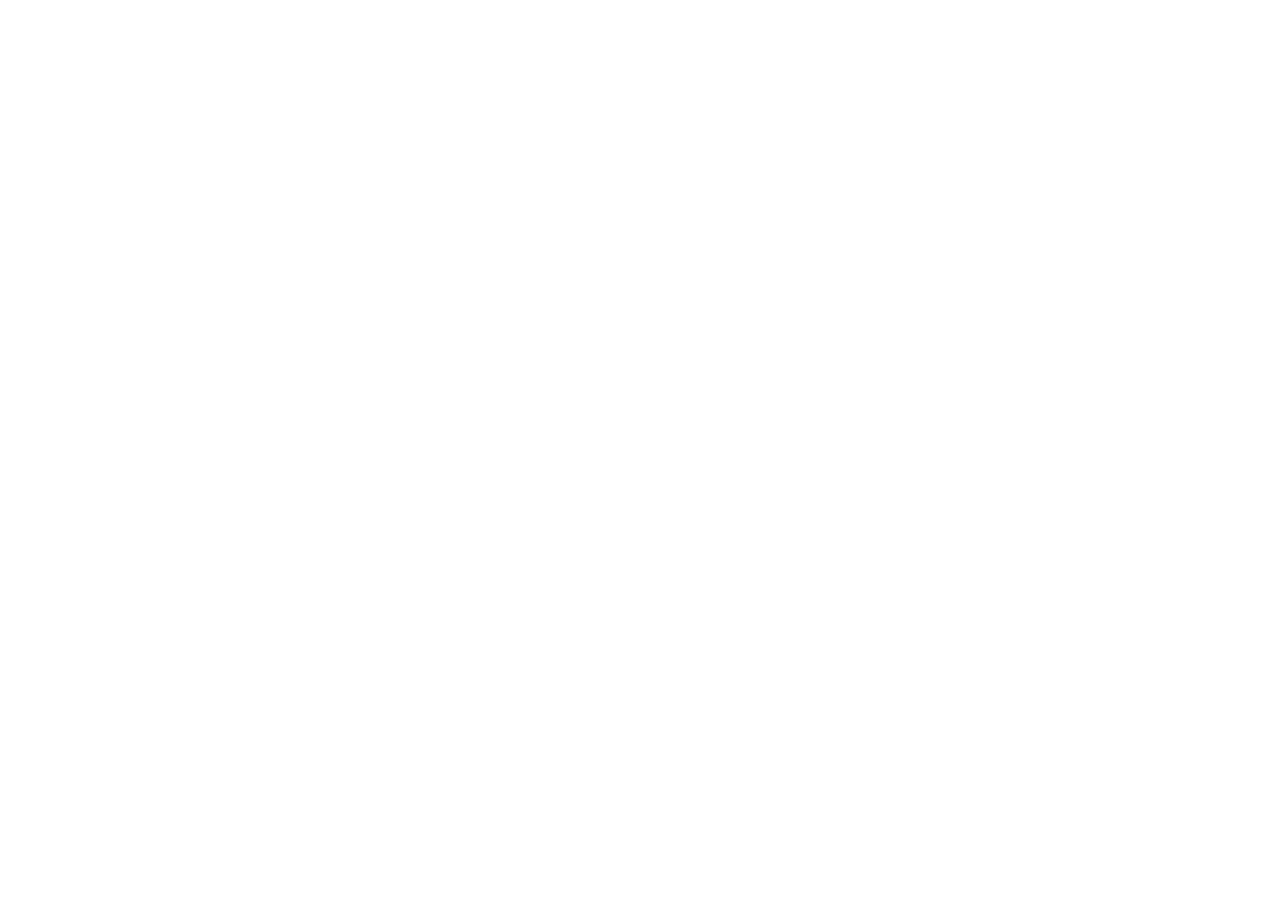
==== techPro/index.html @ 7f4f480a "Añadiendo globlales techPro" ====
<!DOCTYPE html>
<html lang="en">
  <head>
    <meta charset="UTF-8" />
    <meta name="viewport" content="width=device-width, initial-scale=1.0" />
    <link rel="preconnect" href="https://fonts.googleapis.com" />
    <link rel="preconnect" href="https://fonts.gstatic.com" crossorigin />
    <link
      href="https://fonts.googleapis.com/css2?family=Lato:wght@400;900&family=Roboto:wght@400;700;900&display=swap"
      rel="stylesheet"
    />
    <link rel="stylesheet" href="css/normalize.css" />
    <link rel="stylesheet" href="css/style.css" />
    <title>TechPRO Audifonos</title>
  </head>
  <body></body>
</html>
---- techPro/css/style.css ----
:root {
  --primario: #1073ba;
  --secundario: #00da55;
  --gris: #3b3b3b;
  --blanco: #ffffff;
  --negro: #1f1e1e;
  --grisClaro: #e1e1e1;

  --separacion: 5rem;

  --fuentePrincipal: "Roboto", sans-serif;
  --fuenteSecundaria: "Lato", sans-serif;
}

html {
  box-sizing: border-box;
  font-size: 62.5%;
}

*,
*::before,
*::after {
  box-sizing: inherit;
}

body {
  font-family: var(--fuentePrincipal);
  font-family: 1.6rem;
  line-height: 1.5;
}

/** Globales **/
.contenenor {
  max-width: 120rem;
  width: 90%;
  margin-inline: auto;
}

h1,
h2,
h3 {
  font-weight: 900;
  font-family: var(--fuenteSecundaria);
  margin: calc(var(--separacion) / 2) 0;
}

h1 {
  font-size: 4rem;
}

h2 {
  font-family: 3.6rem;
}

h3 {
  font-size: 2.8rem;
}

img {
  max-width: 100%;
  display: block;
}

/** Utilidades **/
.text-center {
  text-align: center;
}
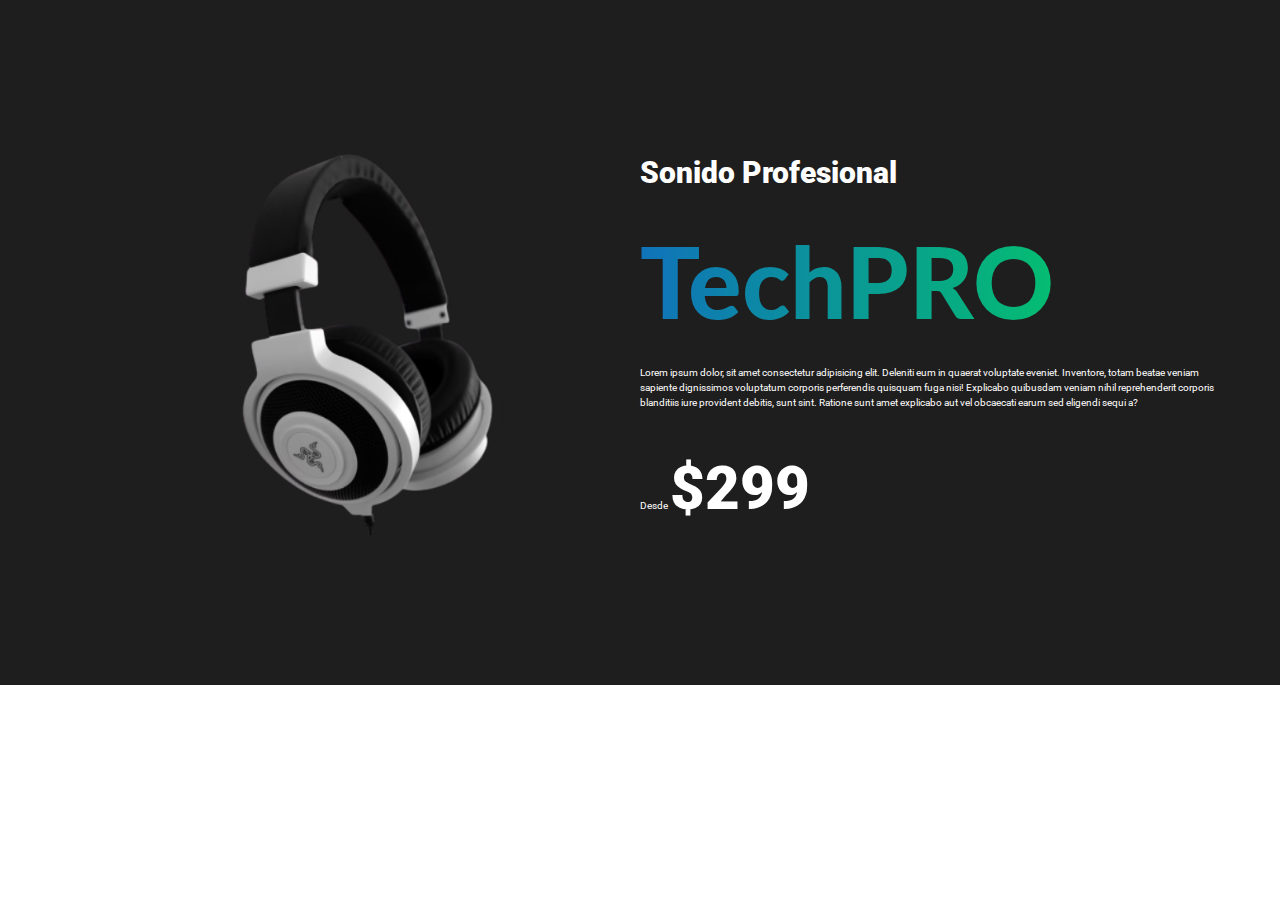
==== commit 0074837b: "feat: header finalizado" ====
--- a/techPro/index.html
+++ b/techPro/index.html
@@ -13,5 +13,36 @@
     <link rel="stylesheet" href="css/style.css" />
     <title>TechPRO Audifonos</title>
   </head>
-  <body></body>
+  <body>
+    <header class="header">
+      <div class="contenedor contenido-header">
+        <div class="imagen-header">
+          <picture>
+            <source srcset="./img/header.avif" type="image/avif" />
+            <source srcset="./img/header.webp" type="image/webp" />
+            <img
+              loading="lazy"
+              src="./img/header.png"
+              with="500"
+              alt="Imagen Header"
+            />
+          </picture>
+        </div>
+        <!-- .imagen-header -->
+        <div class="texto-header">
+          <p class="tagline-producto">Sonido Profesional</p>
+          <h1 class="nombre-producto degradado-verde">TechPRO</h1>
+          <p class="descripcion">
+            Lorem ipsum dolor, sit amet consectetur adipisicing elit. Deleniti
+            eum in quaerat voluptate eveniet. Inventore, totam beatae veniam
+            sapiente dignissimos voluptatum corporis perferendis quisquam fuga
+            nisi! Explicabo quibusdam veniam nihil reprehenderit corporis
+            blanditiis iure provident debitis, sunt sint. Ratione sunt amet
+            explicabo aut vel obcaecati earum sed eligendi sequi a?
+          </p>
+          <p class="precio-producto">Desde <span>$299</span></p>
+        </div>
+      </div>
+    </header>
+  </body>
 </html>
--- a/techPro/css/style.css
+++ b/techPro/css/style.css
@@ -30,7 +30,7 @@
 }
 
 /** Globales **/
-.contenenor {
+.contenedor {
   max-width: 120rem;
   width: 90%;
   margin-inline: auto;
@@ -64,4 +64,76 @@
 /** Utilidades **/
 .text-center {
   text-align: center;
-}+}
+
+/** Degradados **/
+.degradado-verde {
+  color: transparent;
+  background: linear-gradient(
+    to right,
+    var(--primario) 0%,
+    var(--secundario) 100%
+  );
+  -webkit-background-clip: text; /* Para compatibilidad */
+  background-clip: text;
+}
+
+/** Header **/
+.header {
+  background-color: var(--negro);
+  padding: calc(var(--separacion) * 3) 0;
+  color: var(--blanco);
+}
+
+.header img {
+  width: 100%;
+  height: auto;
+}
+
+@media (min-width: 768px) {
+  .contenido-header {
+    display: grid;
+    grid-template-columns: repeat(2, 1fr);
+  }
+}
+
+.texto-header {
+  text-align: center;
+  padding-top: var(--separacion);
+}
+
+@media (min-width: 768px) {
+  .texto-header {
+    display: flex;
+    flex-direction: column;
+    justify-content: space-between;
+    text-align: left;
+    padding-top: 0;
+  }
+}
+
+.texto-header p {
+  margin: 0;
+}
+
+.tagline-producto {
+  font-size: 3rem;
+  font-weight: 900;
+}
+
+.nombre-producto {
+  font-size: 6rem;
+  margin: 0;
+}
+
+@media (min-width: 768px) {
+  .nombre-producto {
+    font-size: 10rem;
+    line-height: 1;
+  }
+}
+
+.precio-producto span {
+  font-size: 6rem;
+  font-weight: 900;
+}
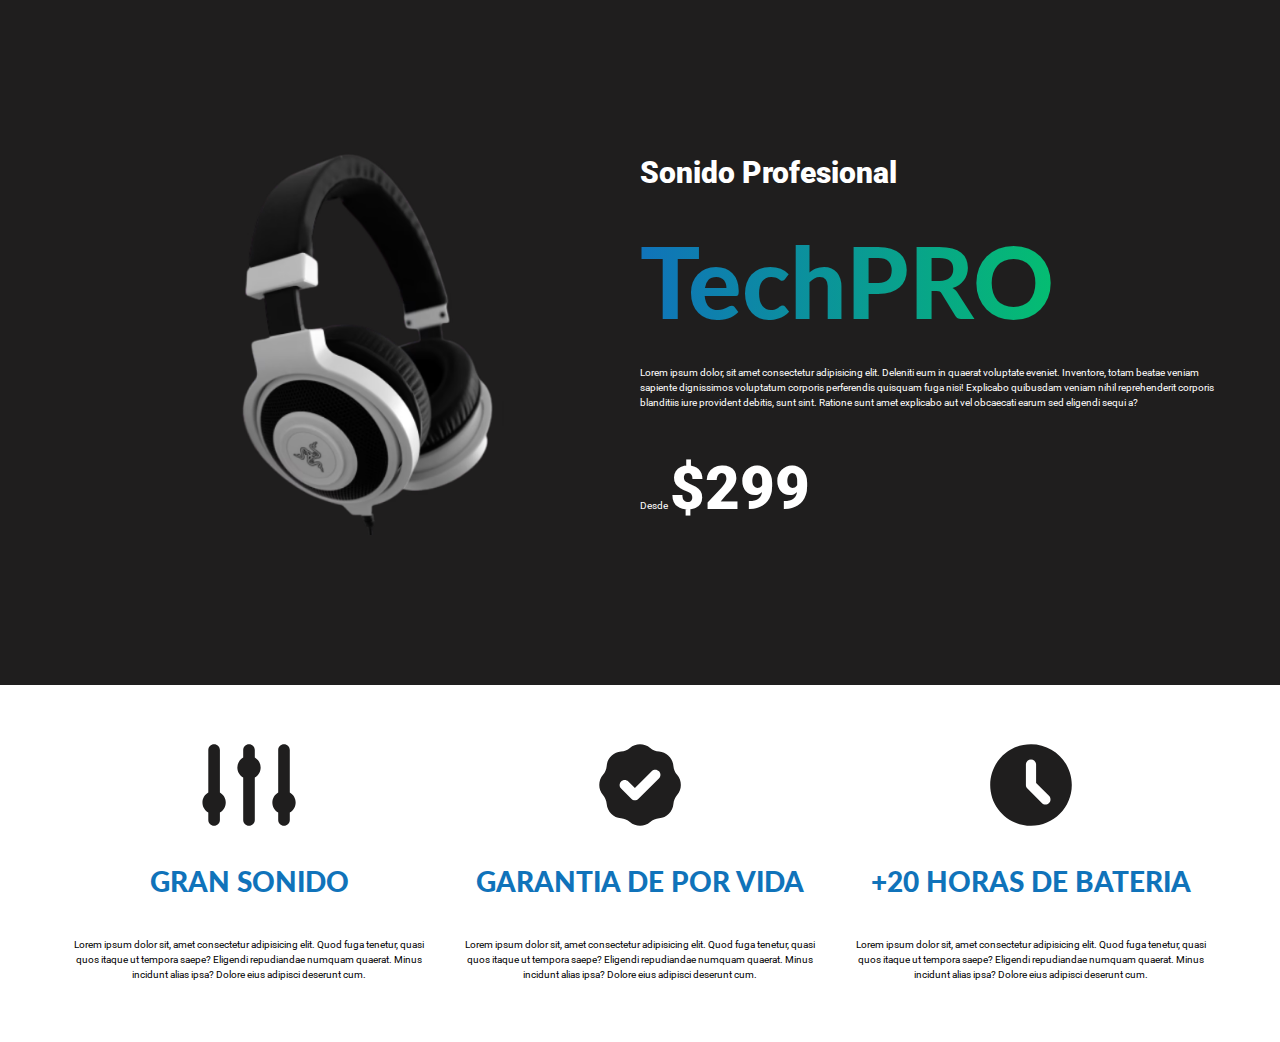
==== commit 531c24bb: "feat: seccion iconos finalizada" ====
--- a/techPro/index.html
+++ b/techPro/index.html
@@ -44,5 +44,26 @@
         </div>
       </div>
     </header>
+
+    <section class="contenedor">
+      <div class="iconos">
+        <div class="icono">
+          <img src="img/icono-sonido.svg" alt="Icono">
+          <h3>Gran Sonido</h3>
+          <p>Lorem ipsum dolor sit, amet consectetur adipisicing elit. Quod fuga tenetur, quasi quos itaque ut tempora saepe? Eligendi repudiandae numquam quaerat. Minus incidunt alias ipsa? Dolore eius adipisci deserunt cum.</p>
+        </div>
+        <div class="icono">
+          <img src="img/icono-garantia.svg" alt="Icono">
+          <h3>Garantia de por vida</h3>
+          <p>Lorem ipsum dolor sit, amet consectetur adipisicing elit. Quod fuga tenetur, quasi quos itaque ut tempora saepe? Eligendi repudiandae numquam quaerat. Minus incidunt alias ipsa? Dolore eius adipisci deserunt cum.</p>
+        </div>
+        <div class="icono">
+          <img src="img/icono-bateria.svg" alt="Icono">
+          <h3>+20 Horas de Bateria</h3>
+          <p>Lorem ipsum dolor sit, amet consectetur adipisicing elit. Quod fuga tenetur, quasi quos itaque ut tempora saepe? Eligendi repudiandae numquam quaerat. Minus incidunt alias ipsa? Dolore eius adipisci deserunt cum.</p>
+        </div>
+      </div>
+    </section>
+
   </body>
 </html>
--- a/techPro/css/style.css
+++ b/techPro/css/style.css
@@ -137,3 +137,32 @@
   font-size: 6rem;
   font-weight: 900;
 }
+
+/** Iconos **/
+.iconos {
+  margin: var(--separacion) 0;
+}
+
+@media (min-width: 768px) {
+  .iconos {
+    display: grid;
+    column-gap: 2rem;
+    grid-template-columns: repeat(3, 1fr);
+  }
+}
+
+.icono {
+  display: flex;
+  flex-direction: column;
+  align-items: center;
+  text-align: center;
+}
+
+.icono h3 {
+  text-transform: uppercase;
+  color: var(--primario);
+}
+
+.icono img {
+  width: 10rem;
+}
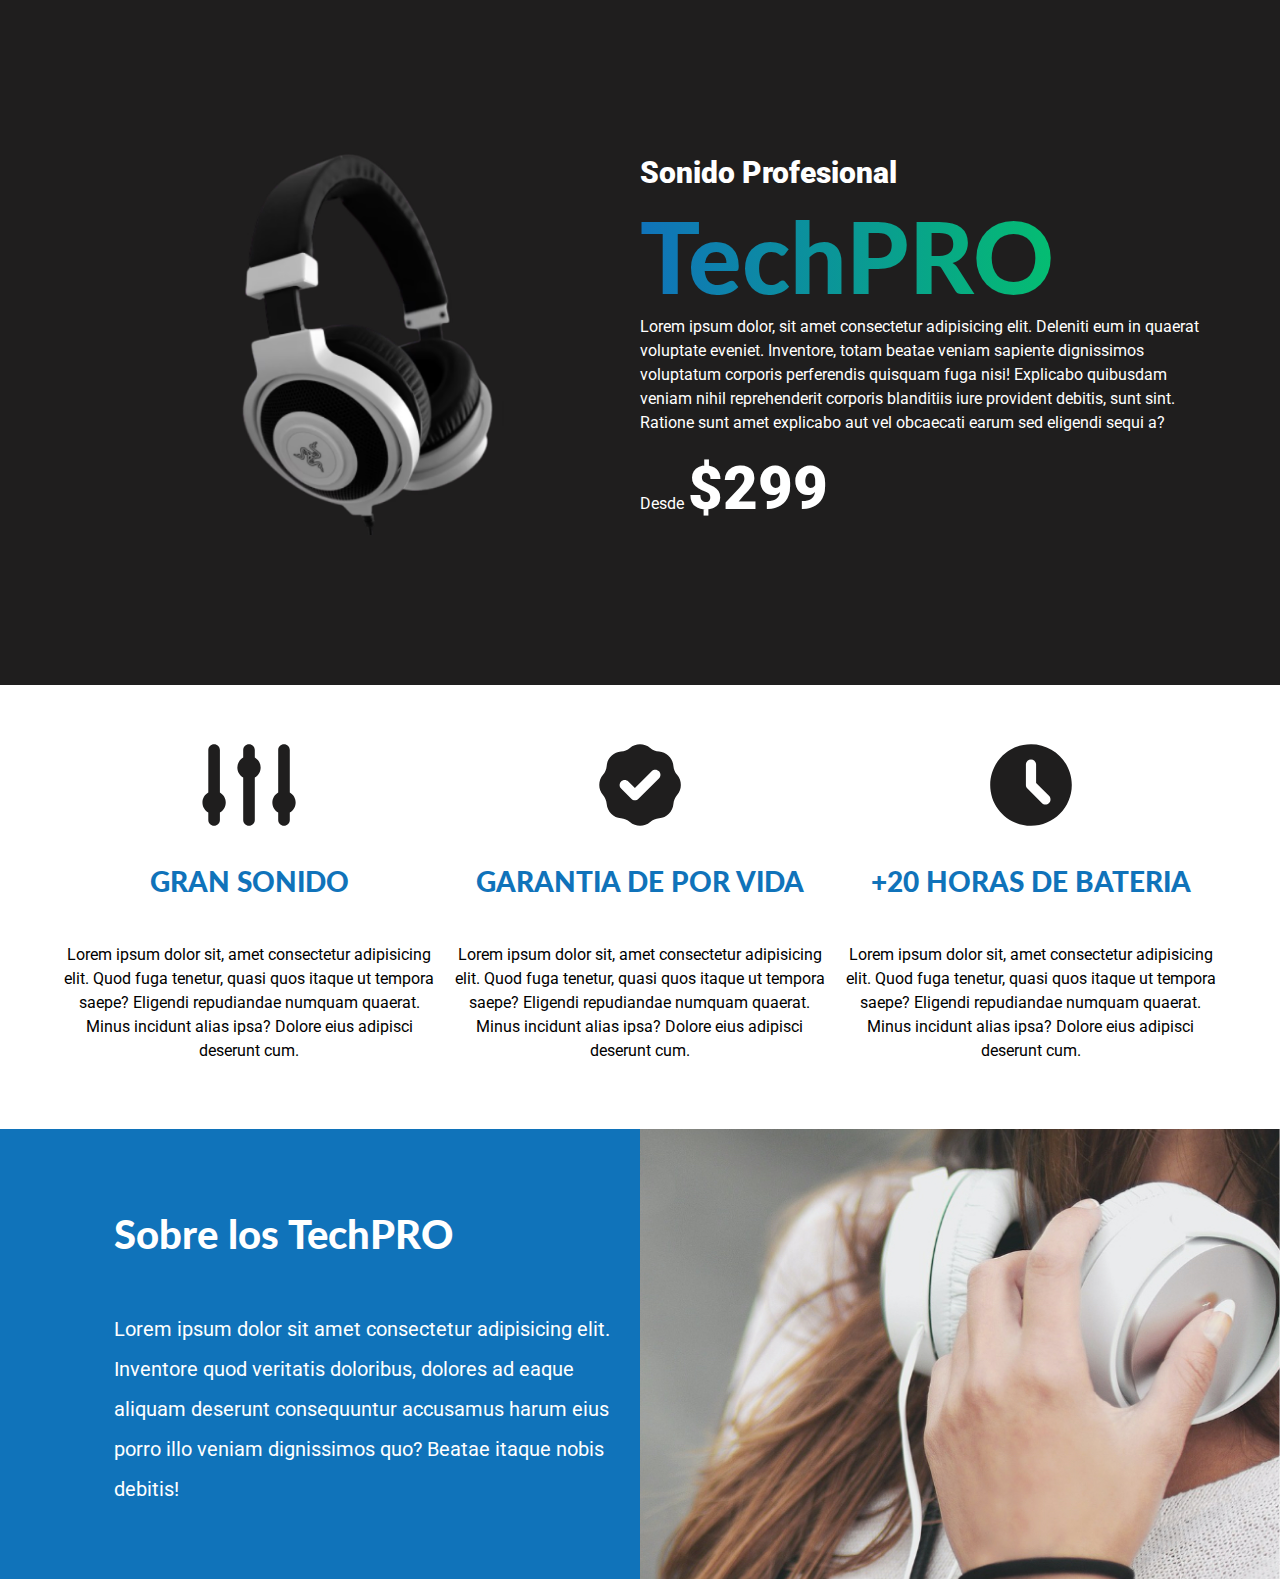
==== commit 18396137: "feat: seccion sobre TechPRO finalizada" ====
--- a/techPro/index.html
+++ b/techPro/index.html
@@ -48,22 +48,50 @@
     <section class="contenedor">
       <div class="iconos">
         <div class="icono">
-          <img src="img/icono-sonido.svg" alt="Icono">
+          <img src="img/icono-sonido.svg" alt="Icono" />
           <h3>Gran Sonido</h3>
-          <p>Lorem ipsum dolor sit, amet consectetur adipisicing elit. Quod fuga tenetur, quasi quos itaque ut tempora saepe? Eligendi repudiandae numquam quaerat. Minus incidunt alias ipsa? Dolore eius adipisci deserunt cum.</p>
+          <p>
+            Lorem ipsum dolor sit, amet consectetur adipisicing elit. Quod fuga
+            tenetur, quasi quos itaque ut tempora saepe? Eligendi repudiandae
+            numquam quaerat. Minus incidunt alias ipsa? Dolore eius adipisci
+            deserunt cum.
+          </p>
         </div>
         <div class="icono">
-          <img src="img/icono-garantia.svg" alt="Icono">
+          <img src="img/icono-garantia.svg" alt="Icono" />
           <h3>Garantia de por vida</h3>
-          <p>Lorem ipsum dolor sit, amet consectetur adipisicing elit. Quod fuga tenetur, quasi quos itaque ut tempora saepe? Eligendi repudiandae numquam quaerat. Minus incidunt alias ipsa? Dolore eius adipisci deserunt cum.</p>
+          <p>
+            Lorem ipsum dolor sit, amet consectetur adipisicing elit. Quod fuga
+            tenetur, quasi quos itaque ut tempora saepe? Eligendi repudiandae
+            numquam quaerat. Minus incidunt alias ipsa? Dolore eius adipisci
+            deserunt cum.
+          </p>
         </div>
         <div class="icono">
-          <img src="img/icono-bateria.svg" alt="Icono">
+          <img src="img/icono-bateria.svg" alt="Icono" />
           <h3>+20 Horas de Bateria</h3>
-          <p>Lorem ipsum dolor sit, amet consectetur adipisicing elit. Quod fuga tenetur, quasi quos itaque ut tempora saepe? Eligendi repudiandae numquam quaerat. Minus incidunt alias ipsa? Dolore eius adipisci deserunt cum.</p>
+          <p>
+            Lorem ipsum dolor sit, amet consectetur adipisicing elit. Quod fuga
+            tenetur, quasi quos itaque ut tempora saepe? Eligendi repudiandae
+            numquam quaerat. Minus incidunt alias ipsa? Dolore eius adipisci
+            deserunt cum.
+          </p>
         </div>
       </div>
     </section>
 
+    <section class="sobre-tech">
+      <div class="contenedor sobre-tech-grid">
+        <div class="texto-sobre-tech">
+          <h2>Sobre los <span>TechPRO</span></h2>
+          <p>
+            Lorem ipsum dolor sit amet consectetur adipisicing elit. Inventore
+            quod veritatis doloribus, dolores ad eaque aliquam deserunt
+            consequuntur accusamus harum eius porro illo veniam dignissimos quo?
+            Beatae itaque nobis debitis!
+          </p>
+        </div>
+      </div>
+    </section>
   </body>
 </html>
--- a/techPro/css/style.css
+++ b/techPro/css/style.css
@@ -25,7 +25,7 @@
 
 body {
   font-family: var(--fuentePrincipal);
-  font-family: 1.6rem;
+  font-size: 1.6rem;
   line-height: 1.5;
 }
 
@@ -49,7 +49,7 @@
 }
 
 h2 {
-  font-family: 3.6rem;
+  font-size: 3.6rem;
 }
 
 h3 {
@@ -166,3 +166,74 @@
 .icono img {
   width: 10rem;
 }
+
+/** sobre tech**/
+.sobre-tech {
+  background-image: linear-gradient(
+      to bottom,
+      transparent 50%,
+      var(--primario) 0%
+    ),
+    url("../img/imagen-mujer.jpg");
+  background-position: right;
+  background-repeat: repeat, no-repeat;
+  background-size: 100%, 120rem;
+}
+
+@media (min-width: 768px) {
+  .sobre-tech {
+    background-image: linear-gradient(
+        to left,
+        transparent 50%,
+        var(--primario) 0%
+      ),
+      url("../img/imagen-mujer.jpg");
+    background-repeat: repeat, no-repeat;
+  }
+}
+
+@media (min-width: 1600px) {
+  .sobre-tech {
+  background-size: 100%, 220rem;
+  }
+}
+
+.sobre-tech-grid {
+  display: grid;
+  grid-template-rows: repeat(2, 40rem);
+  row-gap: var(--separacion);
+}
+
+@media (min-width: 768px) {
+  .sobre-tech-grid {
+    grid-template-rows: unset;
+    row-gap: unset;
+    grid-template-columns: repeat(2, 1fr);
+    column-gap: 4rem;
+    padding: var(--separacion);
+  }
+}
+
+.texto-sobre-tech {
+  grid-row: 2 / 3;
+  color: var(--blanco);
+  display: flex;
+  flex-direction: column;
+  justify-content: space-around;
+  padding-bottom: var(--separacion);
+}
+
+@media (min-width: 768px) {
+  .texto-sobre-tech {
+    padding-bottom: 0;
+  }
+}
+
+.texto-sobre-tech h2 {
+  font-size: 4rem;
+}
+
+.texto-sobre-tech p {
+  font-size: 2rem;
+  line-height: 2;
+}
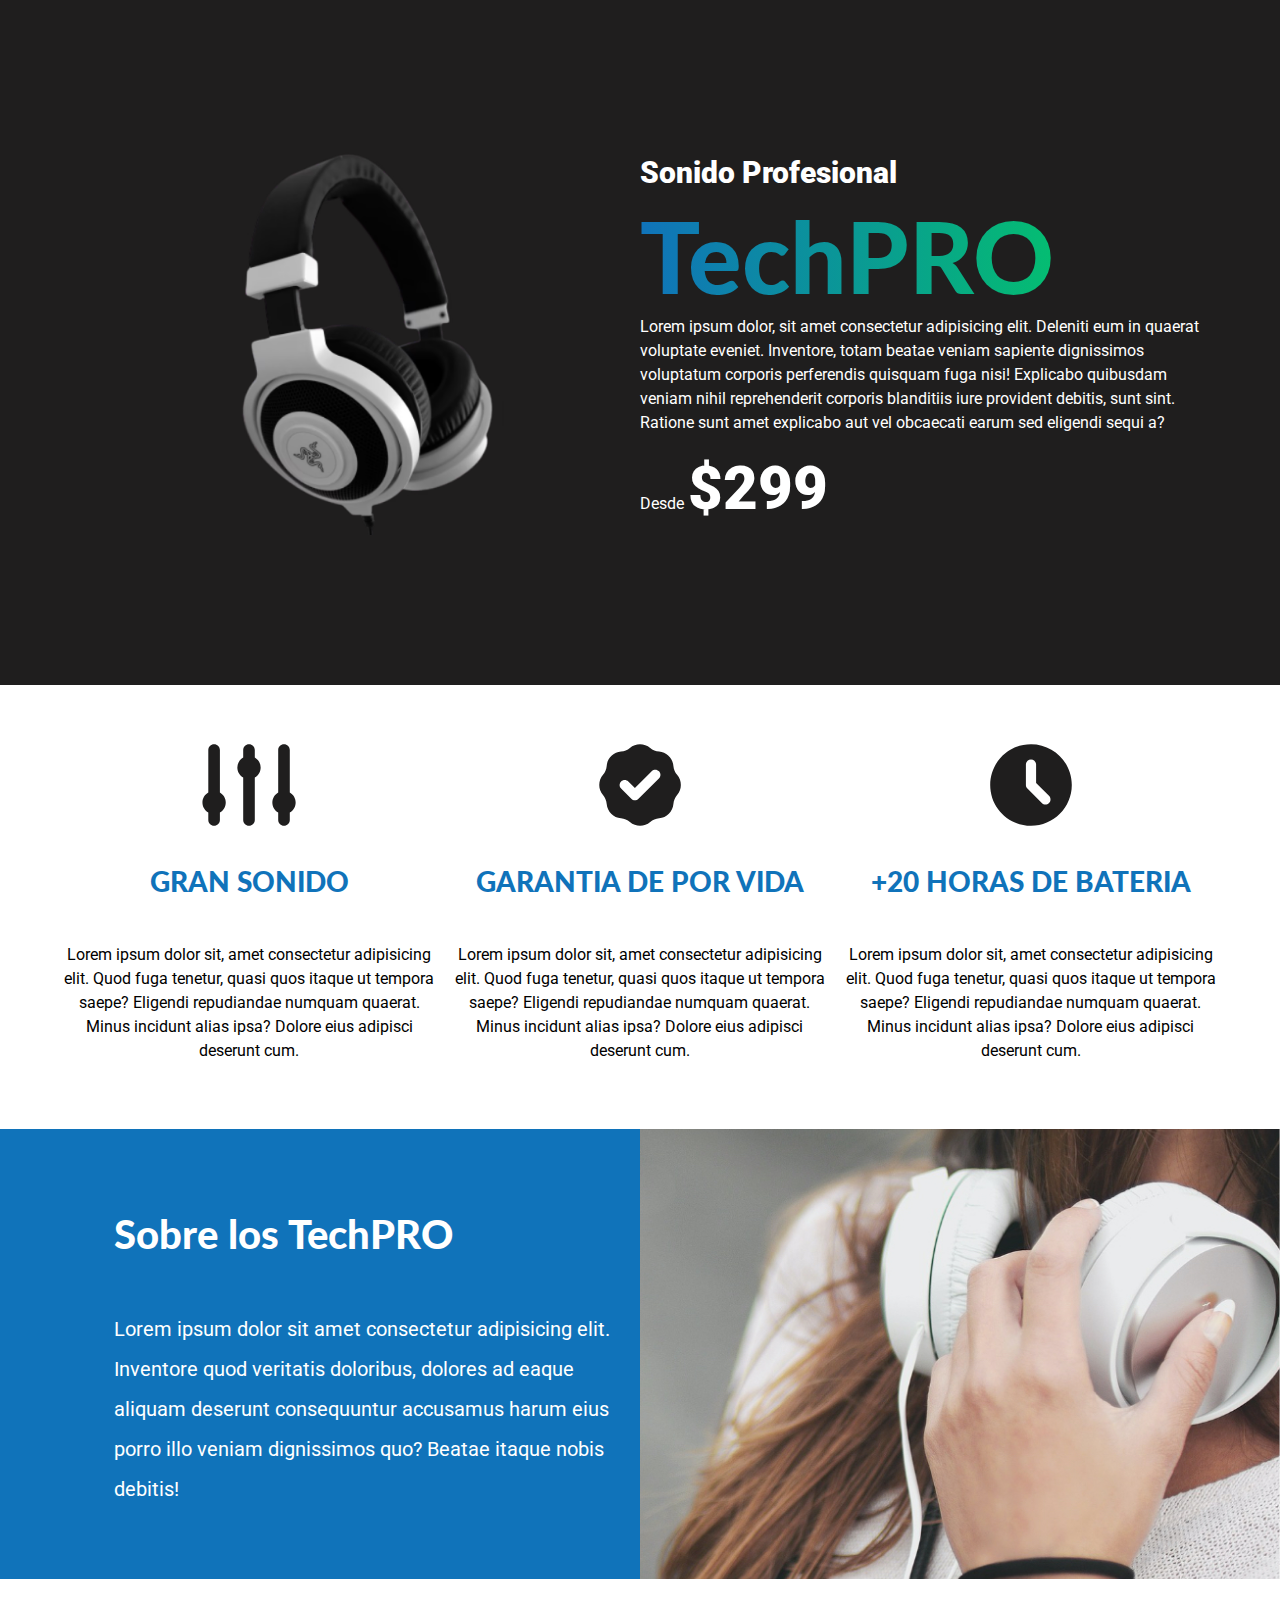
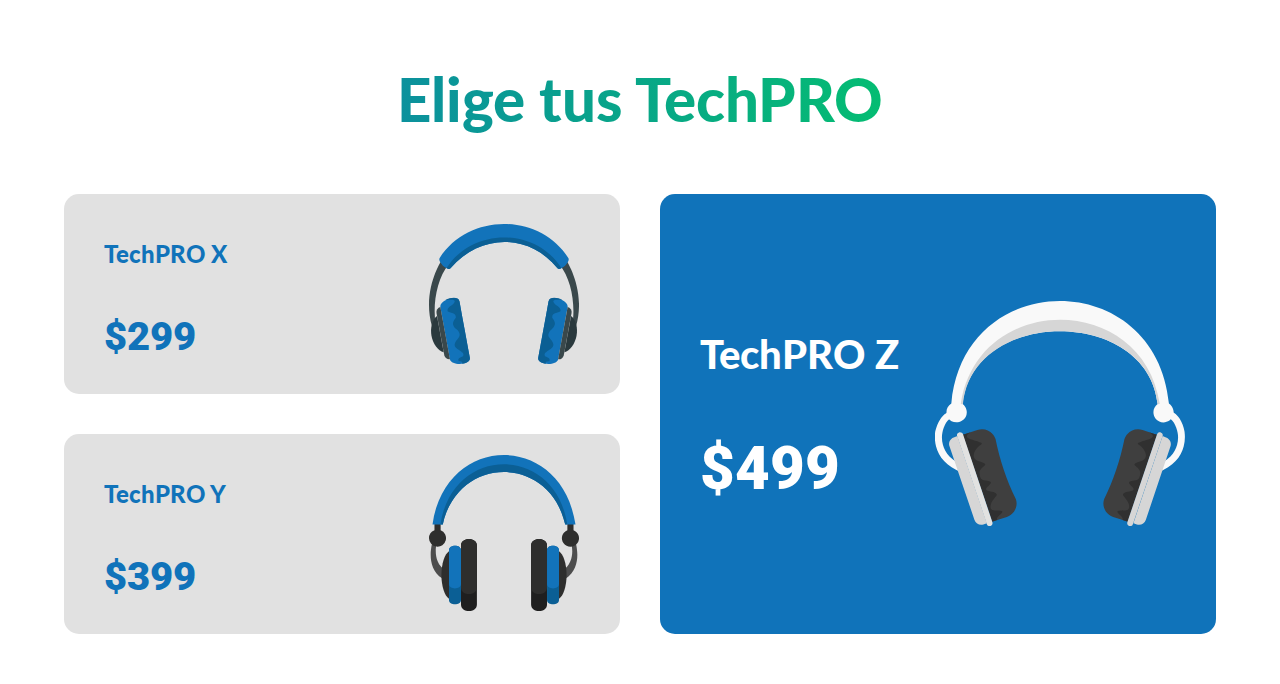
==== commit 288c7a78: "feat: seccion modelos finalizado" ====
--- a/techPro/index.html
+++ b/techPro/index.html
@@ -93,5 +93,23 @@
         </div>
       </div>
     </section>
+
+    <main class="contenedor modelos">
+      <h2 class="text-center degradado-verde header-modelos">Elige tus TechPRO</h2>
+      <div class="listado-modelos">
+        <div class="modelo modelo-x">
+          <h3>TechPRO X</h3>
+          <p class="precio">$299</p>
+        </div>
+        <div class="modelo modelo-y">
+          <h3>TechPRO Y</h3>
+          <p class="precio">$399</p>
+        </div>
+        <div class="modelo modelo-z">
+          <h3>TechPRO Z</h3>
+          <p class="precio">$499</p>
+        </div>
+      </div>
+    </main>
   </body>
 </html>
--- a/techPro/css/style.css
+++ b/techPro/css/style.css
@@ -194,7 +194,7 @@
 
 @media (min-width: 1600px) {
   .sobre-tech {
-  background-size: 100%, 220rem;
+    background-size: 100%, 220rem;
   }
 }
 
@@ -237,3 +237,102 @@
   font-size: 2rem;
   line-height: 2;
 }
+
+/** Modelos **/
+.modelos {
+  padding: var(--separacion) 0;
+}
+
+.header-modelos {
+  font-size: 6rem;
+  margin-bottom: var(--separacion);
+}
+
+.listado-modelos {
+  display: flex;
+  flex-direction: column-reverse;
+}
+
+@media (min-width: 992px) {
+  .listado-modelos {
+    display: grid;
+    grid-template-columns: repeat(2, 1fr);
+    grid-template-rows: repeat(2, 20rem);
+    gap: 4rem;
+  }
+}
+
+.modelo {
+  background-color: var(--grisClaro);
+  margin-bottom: 2rem;
+  padding-left: 4rem;
+  color: var(--primario);
+  border-radius: 1.5rem;
+  min-height: 20rem;
+  background-repeat: no-repeat;
+  background-position: 90% center;
+  background-size: 15rem;
+  display: flex;
+  flex-direction: column;
+  justify-content: center;
+  transition-property: transform, background-size;
+  transition-duration:  .3s;
+}
+
+.modelo:hover {
+  transform: scale(1.1) rotate(2deg);
+  background-size: 30rem;
+  cursor: pointer;
+}
+
+@media (min-width: 992px) {
+  .modelo {
+    margin-bottom: 0;
+  }
+}
+
+.modelo h3 {
+  font-size: 2.4rem;
+}
+
+.modelo .precio {
+  font-size: 4rem;
+  font-weight: 900;
+  line-height: 0;
+}
+
+.modelo:first-child {
+  margin-bottom: 0;
+}
+
+.modelo-x {
+  background-image: url("../img/modelo-x.svg");
+
+}
+
+.modelo-y {
+  background-image: url("../img/modelo-y.svg");
+}
+
+.modelo-z {
+  background-image: url("../img/modelo-z.svg");
+  background-color: var(--primario);
+  color: var(--blanco);
+}
+
+@media (min-width: 992px) {
+  .modelo-z {
+    grid-column: 2 / 3;
+    grid-row: 1 / 3;
+    background-size: 25rem;
+  }
+
+  .modelo-z h3 {
+    font-size: 4rem;
+  }
+
+}
+
+.modelo-z .precio{
+  font-size: 6rem;
+}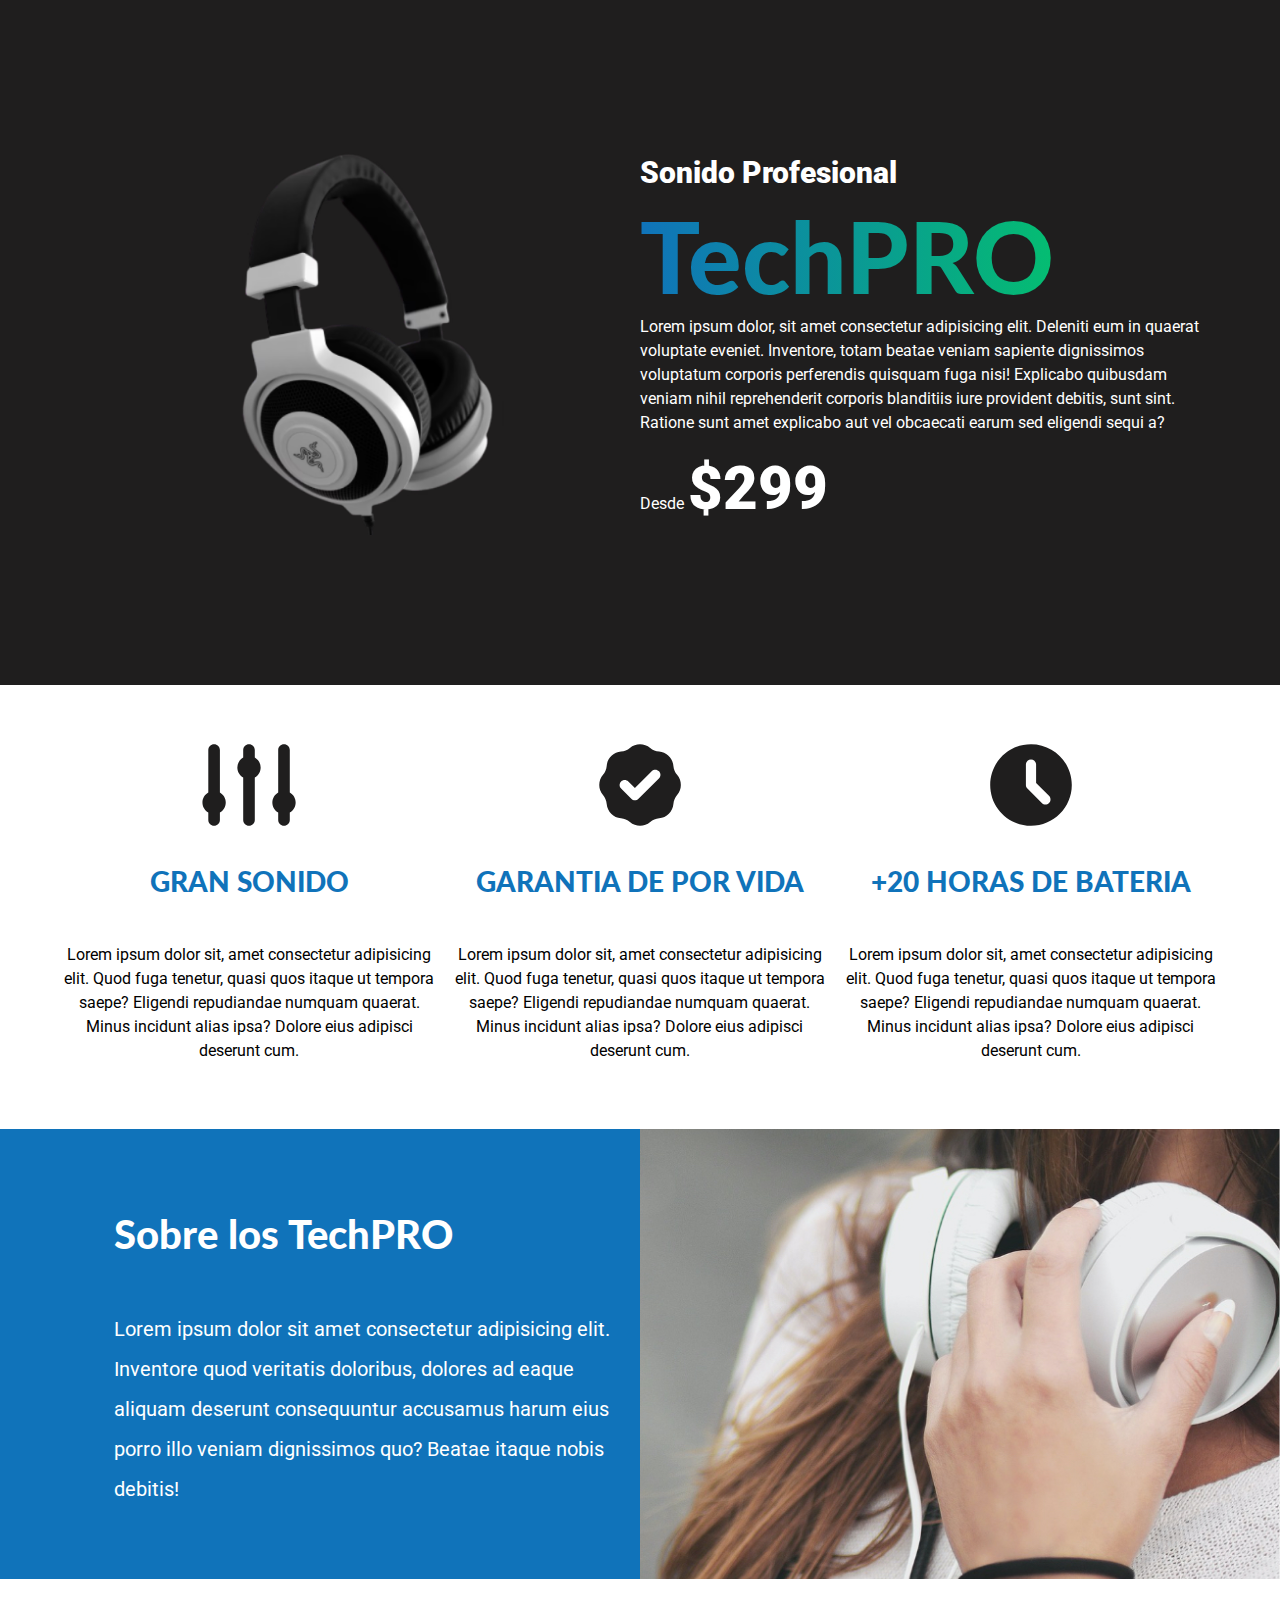
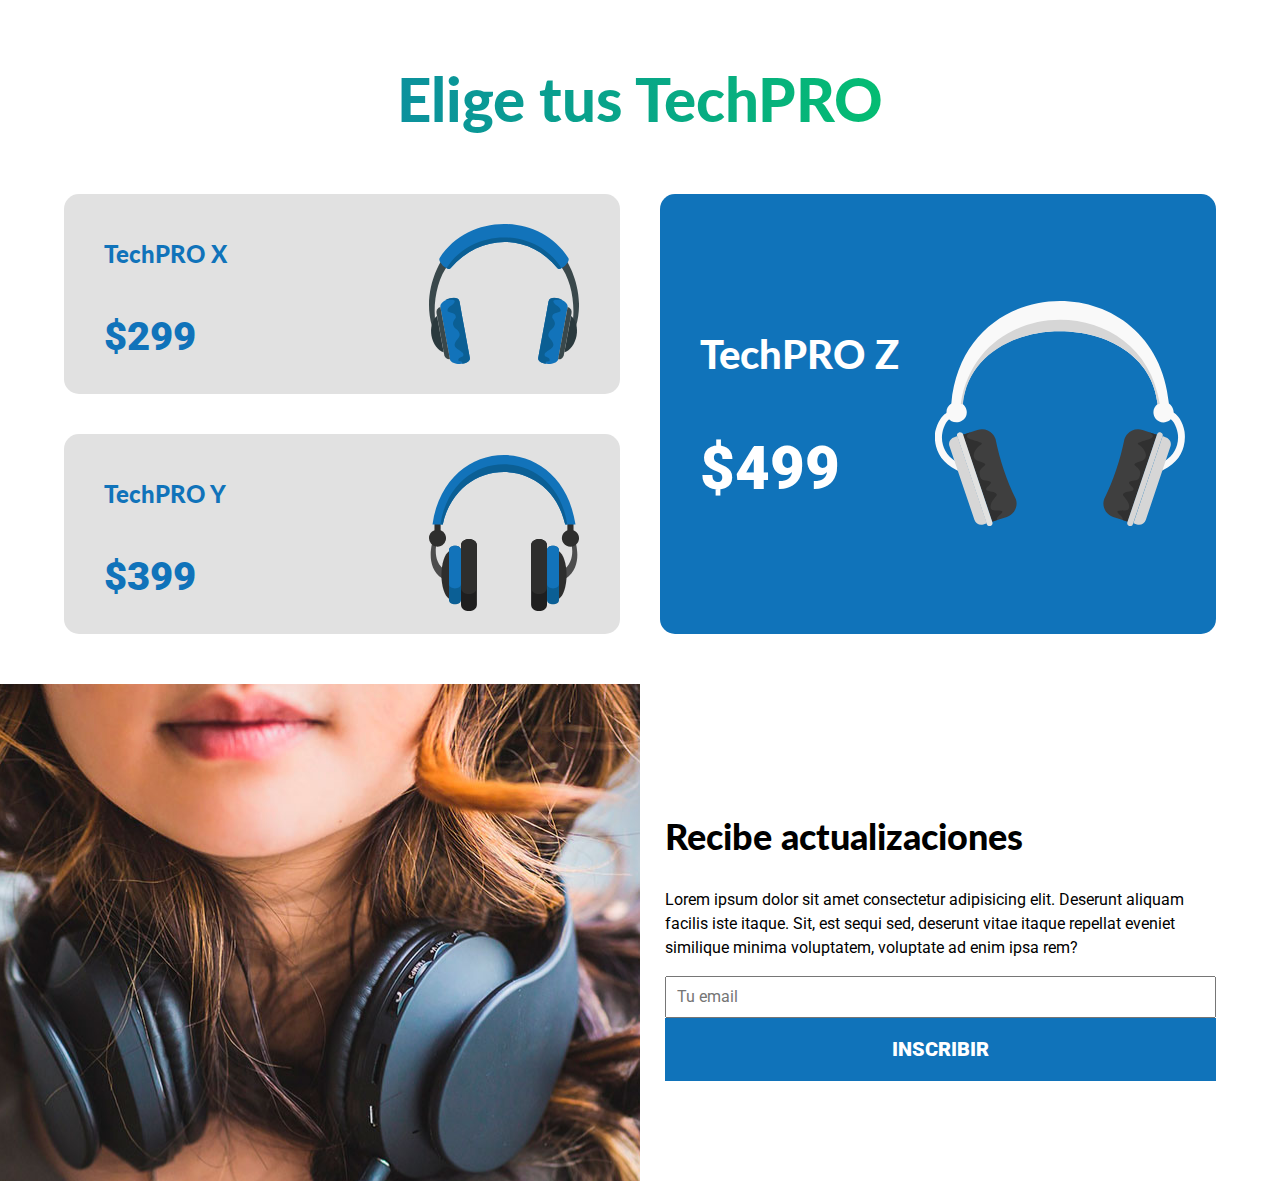
==== commit 0f7328f8: "feat: seccion newsletter finalizado" ====
--- a/techPro/index.html
+++ b/techPro/index.html
@@ -95,7 +95,9 @@
     </section>
 
     <main class="contenedor modelos">
-      <h2 class="text-center degradado-verde header-modelos">Elige tus TechPRO</h2>
+      <h2 class="text-center degradado-verde header-modelos">
+        Elige tus TechPRO
+      </h2>
       <div class="listado-modelos">
         <div class="modelo modelo-x">
           <h3>TechPRO X</h3>
@@ -111,5 +113,26 @@
         </div>
       </div>
     </main>
+
+    <section class="newsletter">
+      <div class="contenido-newsletter contenedor">
+        <div class="texto-newsletter">
+          <h2>Recibe actualizaciones</h2>
+          <p>
+            Lorem ipsum dolor sit amet consectetur adipisicing elit. Deserunt
+            aliquam facilis iste itaque. Sit, est sequi sed, deserunt vitae
+            itaque repellat eveniet similique minima voluptatem, voluptate ad
+            enim ipsa rem?
+          </p>
+
+          <form class="formulario">
+            <div class="input">
+              <input type="text" placeholder="Tu email" />
+            </div>
+            <input type="submit" value="Inscribir" />
+          </form>
+        </div>
+      </div>
+    </section>
   </body>
 </html>
--- a/techPro/css/style.css
+++ b/techPro/css/style.css
@@ -276,7 +276,7 @@
   flex-direction: column;
   justify-content: center;
   transition-property: transform, background-size;
-  transition-duration:  .3s;
+  transition-duration: 0.5s;
 }
 
 .modelo:hover {
@@ -307,7 +307,6 @@
 
 .modelo-x {
   background-image: url("../img/modelo-x.svg");
-
 }
 
 .modelo-y {
@@ -330,9 +329,82 @@
   .modelo-z h3 {
     font-size: 4rem;
   }
-
-}
-
-.modelo-z .precio{
+}
+
+.modelo-z .precio {
   font-size: 6rem;
-}+}
+
+/** Newsletter **/
+.newsletter {
+  background-image: linear-gradient(
+      to bottom,
+      transparent 50%,
+      var(--blanco) 0%
+    ),
+    url("../img/newsletter.jpg");
+  background-position: top center;
+  background-repeat: no-repeat;
+  background-size: 100%, 70rem;
+}
+
+@media (min-width: 768px) {
+  .newsletter {
+    padding: 10rem 0;
+    background-image: linear-gradient(
+        to right,
+        transparent 50%,
+        var(--blanco) 0%
+      ),
+      url("../img/newsletter.jpg");
+    background-position: center, -21rem 0rem;
+    background-size: 100%, 100rem;
+  }
+}
+
+@media (min-width: 1600px) {
+  .newsletter {
+    background-size: 100%, 200rem;
+    background-position: center, 0% -30rem;
+  }
+}
+
+.contenido-newsletter {
+  display: grid;
+  grid-template-rows: repeat(2, 30rem);
+  gap: var(--separacion);
+}
+
+@media (min-width: 768px) {
+  .contenido-newsletter {
+    grid-template-rows: unset;
+    grid-template-columns: repeat(2, 1fr);
+  }
+}
+
+.texto-newsletter {
+  grid-row: 2 / 3;
+}
+
+@media (min-width: 768px) {
+  .texto-newsletter {
+    grid-row: unset;
+    grid-column: 2 /3;
+  }
+}
+
+.formulario input[type="text"] {
+  width: 100%;
+  padding: 1rem;
+}
+
+.formulario input[type="submit"] {
+  width: 100%;
+  padding: 2rem;
+  background-color: var(--primario);
+  color: var(--blanco);
+  text-transform: uppercase;
+  font-size: 2rem;
+  font-weight: 900;
+  border: none;
+}
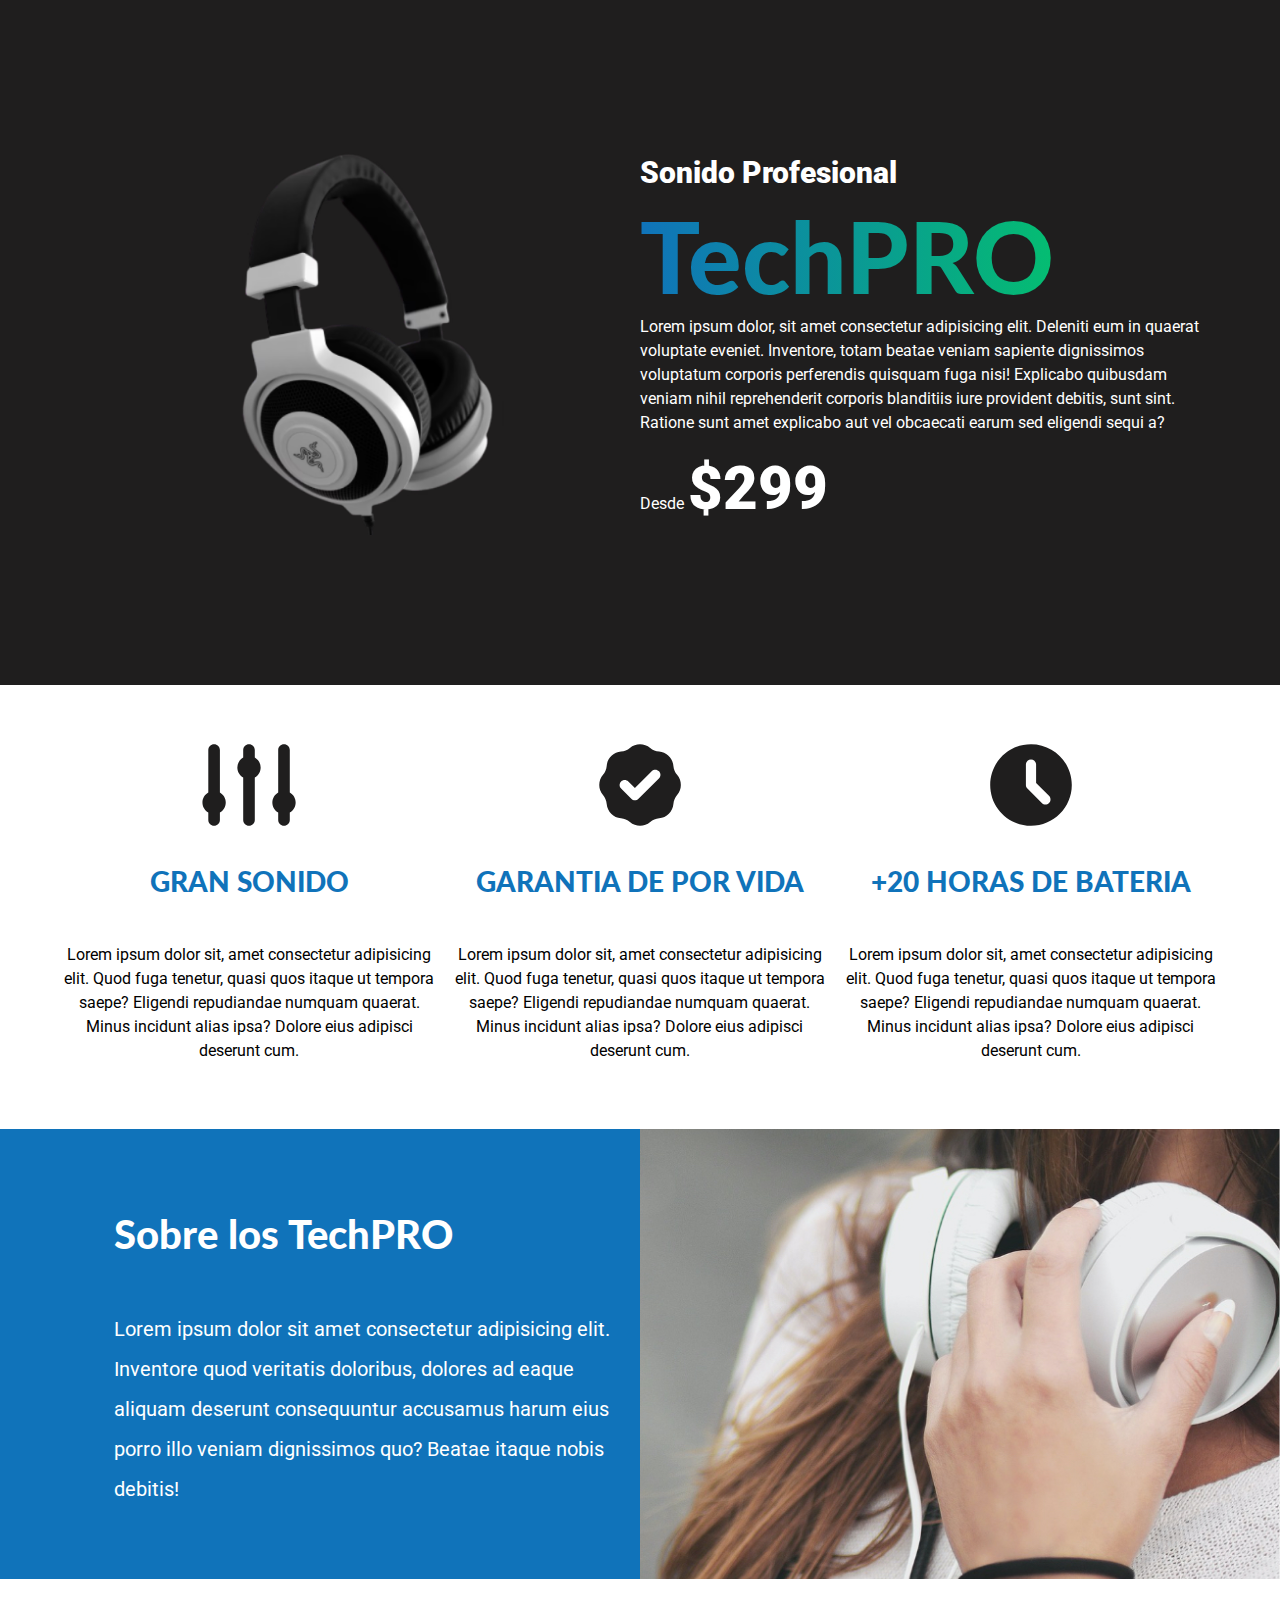
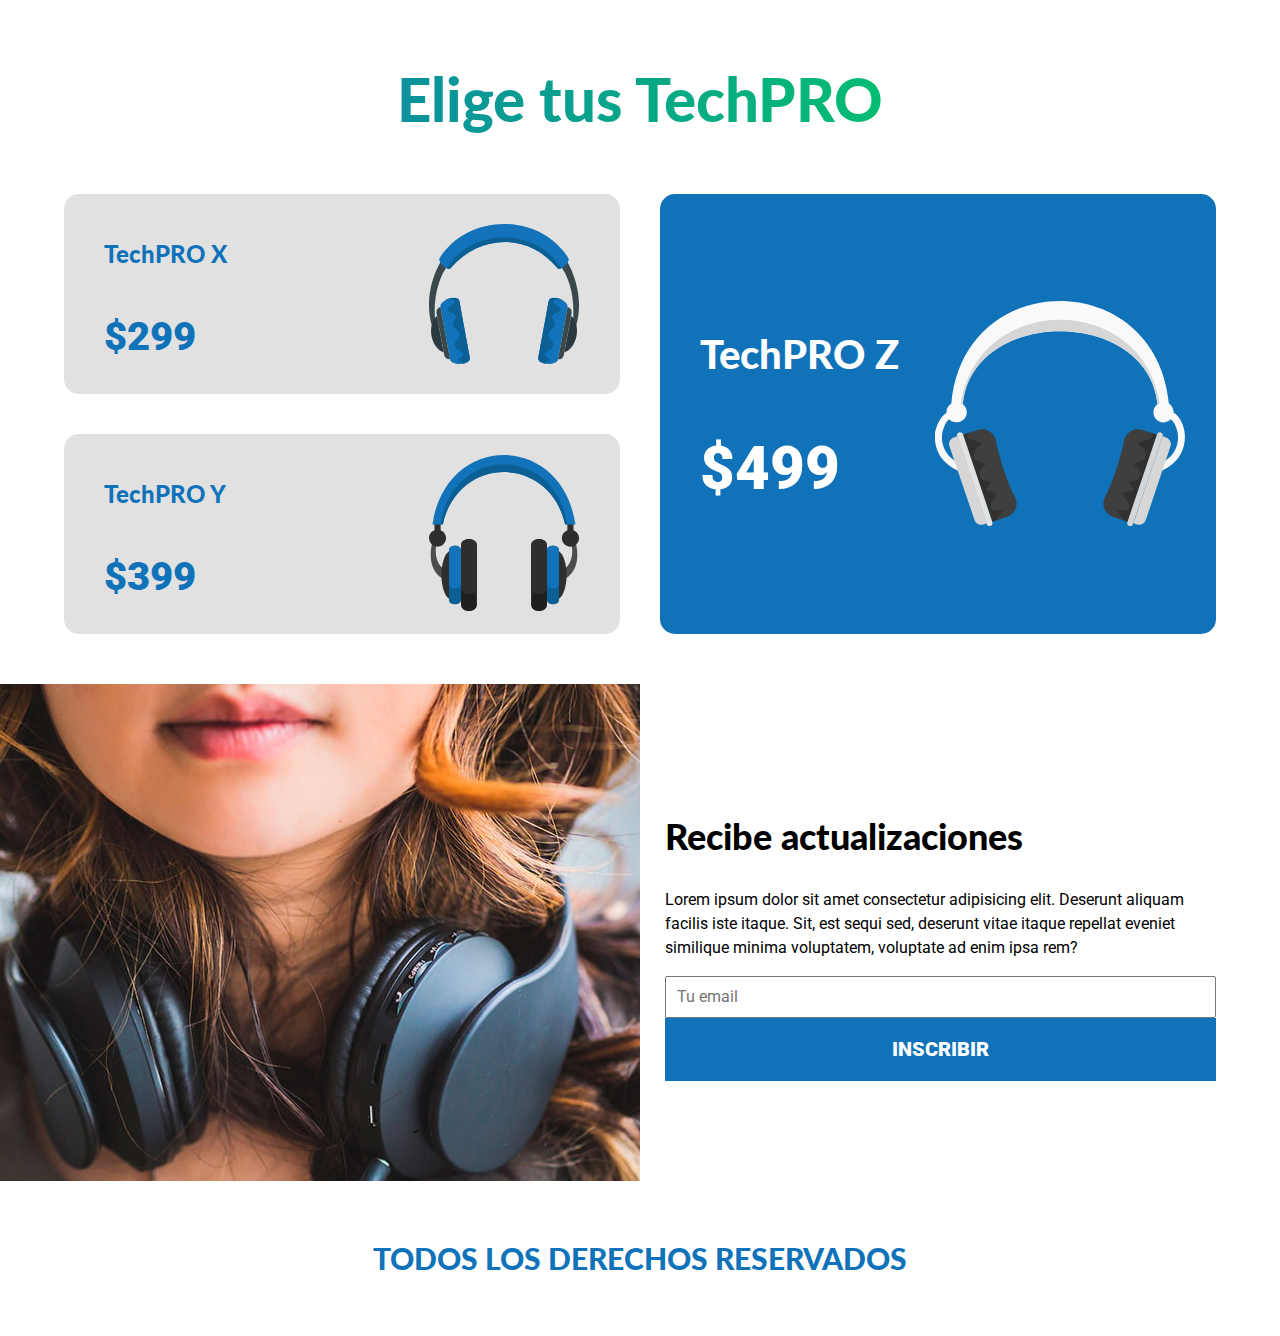
==== commit 8461443c: "feat: footer finalizado" ====
--- a/techPro/index.html
+++ b/techPro/index.html
@@ -134,5 +134,10 @@
         </div>
       </div>
     </section>
+
+    <footer class="footer text-center">
+      <p>Todos los derechos reservados</p>
+    </footer>
+
   </body>
 </html>
--- a/techPro/css/style.css
+++ b/techPro/css/style.css
@@ -408,3 +408,13 @@
   font-weight: 900;
   border: none;
 }
+
+/** Footer **/
+.footer p {
+  font-family: var(--fuenteSecundaria);
+  text-transform: uppercase;
+  font-size: 3rem;
+  color: var(--primario);
+  font-weight: 900;
+  padding: calc(var(--separacion) / 2) 0;
+}
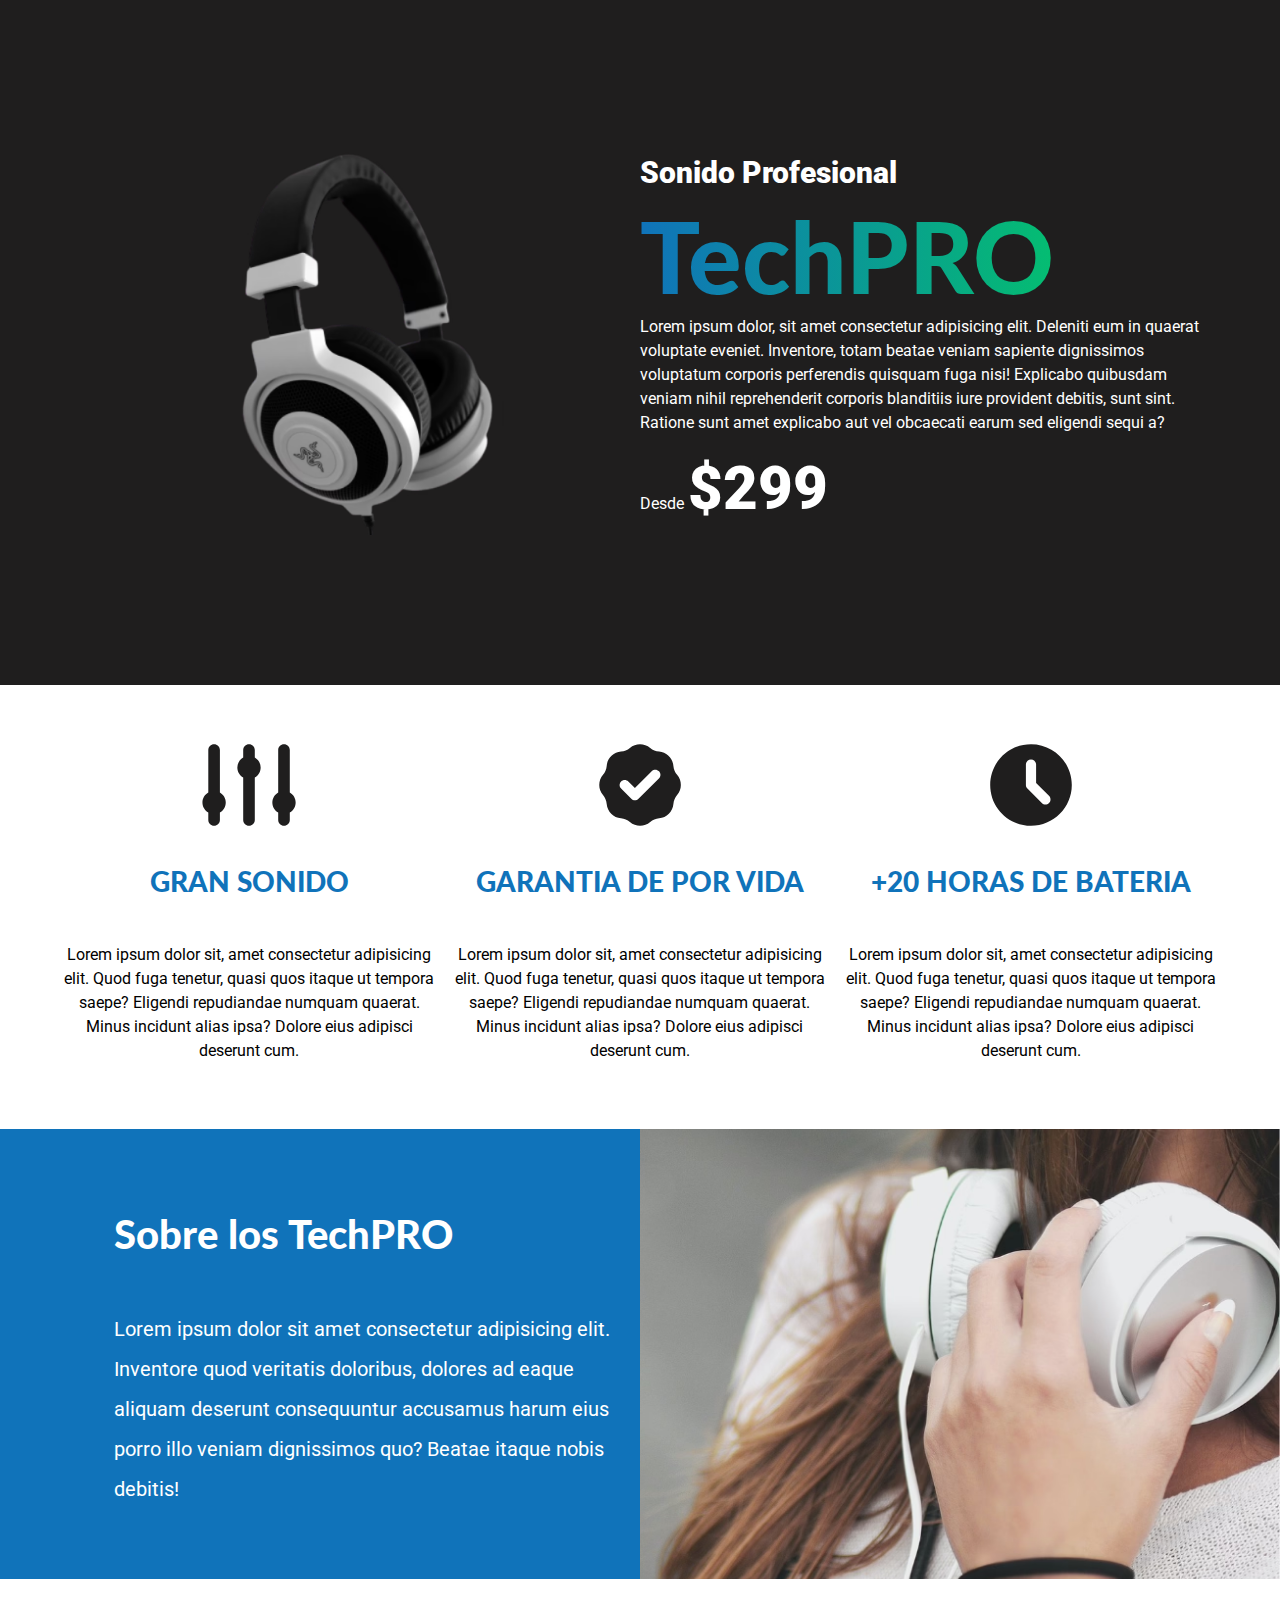
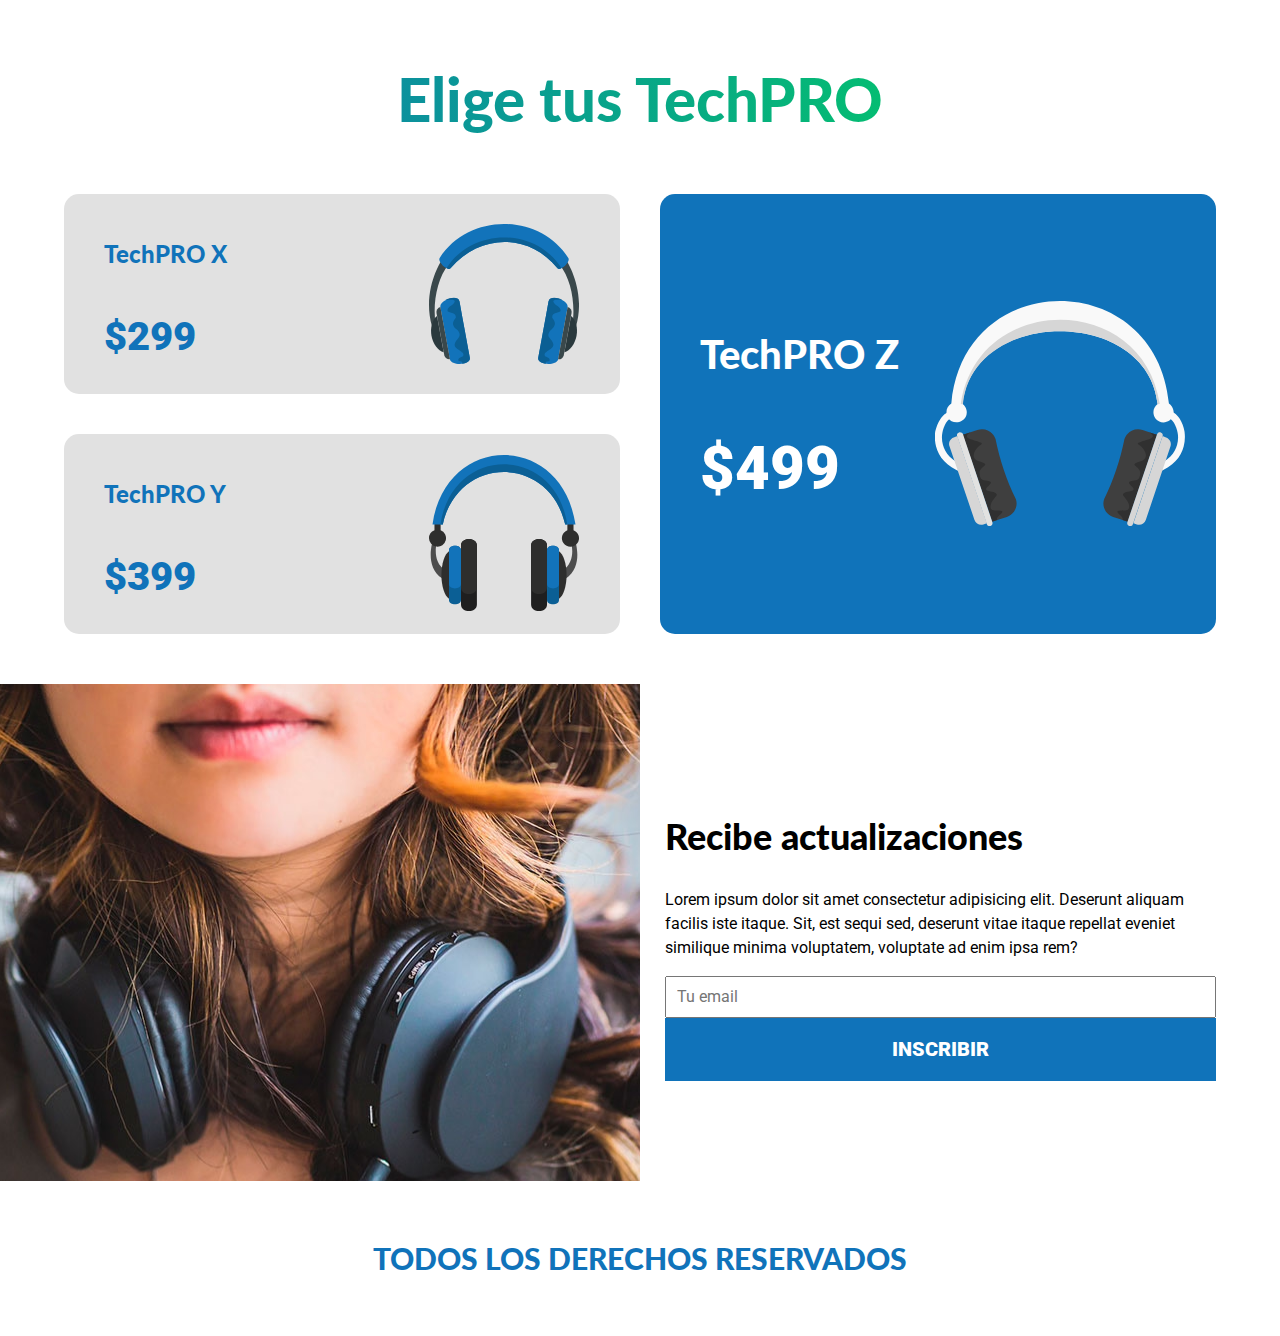
==== commit 76f78b36: "perf: optimizacion de imagenes en background a avif y webp" ====
--- a/techPro/index.html
+++ b/techPro/index.html
@@ -139,5 +139,6 @@
       <p>Todos los derechos reservados</p>
     </footer>
 
+    <script src="./js/imagenes.js"></script>
   </body>
 </html>
--- a/techPro/css/style.css
+++ b/techPro/css/style.css
@@ -169,26 +169,68 @@
 
 /** sobre tech**/
 .sobre-tech {
+  background-position: right;
+  background-repeat: repeat, no-repeat;
+  background-size: 100%, 120rem;
+}
+
+.notavif.notwebp .sobre-tech {
   background-image: linear-gradient(
       to bottom,
       transparent 50%,
       var(--primario) 0%
     ),
     url("../img/imagen-mujer.jpg");
-  background-position: right;
-  background-repeat: repeat, no-repeat;
-  background-size: 100%, 120rem;
+}
+
+.webp .sobre-tech {
+  background-image: linear-gradient(
+      to bottom,
+      transparent 50%,
+      var(--primario) 0%
+    ),
+    url("../img/imagen-mujer.webp");
+}
+
+.avif .sobre-tech {
+  background-image: linear-gradient(
+      to bottom,
+      transparent 50%,
+      var(--primario) 0%
+    ),
+    url("../img/imagen-mujer.avif");
 }
 
 @media (min-width: 768px) {
   .sobre-tech {
+    background-repeat: repeat, no-repeat;
+  }
+
+  .notavif.notwebp .sobre-tech {
     background-image: linear-gradient(
         to left,
         transparent 50%,
         var(--primario) 0%
       ),
       url("../img/imagen-mujer.jpg");
-    background-repeat: repeat, no-repeat;
+  }
+
+  .webp .sobre-tech {
+    background-image: linear-gradient(
+        to left,
+        transparent 50%,
+        var(--primario) 0%
+      ),
+      url("../img/imagen-mujer.webp");
+  }
+
+  .avif .sobre-tech {
+    background-image: linear-gradient(
+        to left,
+        transparent 50%,
+        var(--primario) 0%
+      ),
+      url("../img/imagen-mujer.avif");
   }
 }
 
@@ -337,28 +379,70 @@
 
 /** Newsletter **/
 .newsletter {
+  background-position: top center;
+  background-repeat: no-repeat;
+  background-size: 100%, 70rem;
+}
+
+.notavif.notwebp .newsletter {
   background-image: linear-gradient(
       to bottom,
       transparent 50%,
       var(--blanco) 0%
     ),
     url("../img/newsletter.jpg");
-  background-position: top center;
-  background-repeat: no-repeat;
-  background-size: 100%, 70rem;
+}
+
+.webp .newsletter {
+  background-image: linear-gradient(
+      to bottom,
+      transparent 50%,
+      var(--blanco) 0%
+    ),
+    url("../img/newsletter.webp");
+}
+
+.avif .newsletter {
+  background-image: linear-gradient(
+      to bottom,
+      transparent 50%,
+      var(--blanco) 0%
+    ),
+    url("../img/newsletter.avif");
 }
 
 @media (min-width: 768px) {
   .newsletter {
     padding: 10rem 0;
+    background-position: center, -21rem 0rem;
+    background-size: 100%, 100rem;
+  }
+
+  .notavif.notwebp .newsletter {
     background-image: linear-gradient(
         to right,
         transparent 50%,
         var(--blanco) 0%
       ),
       url("../img/newsletter.jpg");
-    background-position: center, -21rem 0rem;
-    background-size: 100%, 100rem;
+  }
+
+  .webp .newsletter {
+    background-image: linear-gradient(
+        to right,
+        transparent 50%,
+        var(--blanco) 0%
+      ),
+      url("../img/newsletter.webp");
+  }
+
+  .avif .newsletter {
+    background-image: linear-gradient(
+        to right,
+        transparent 50%,
+        var(--blanco) 0%
+      ),
+      url("../img/newsletter.avif");
   }
 }
 
